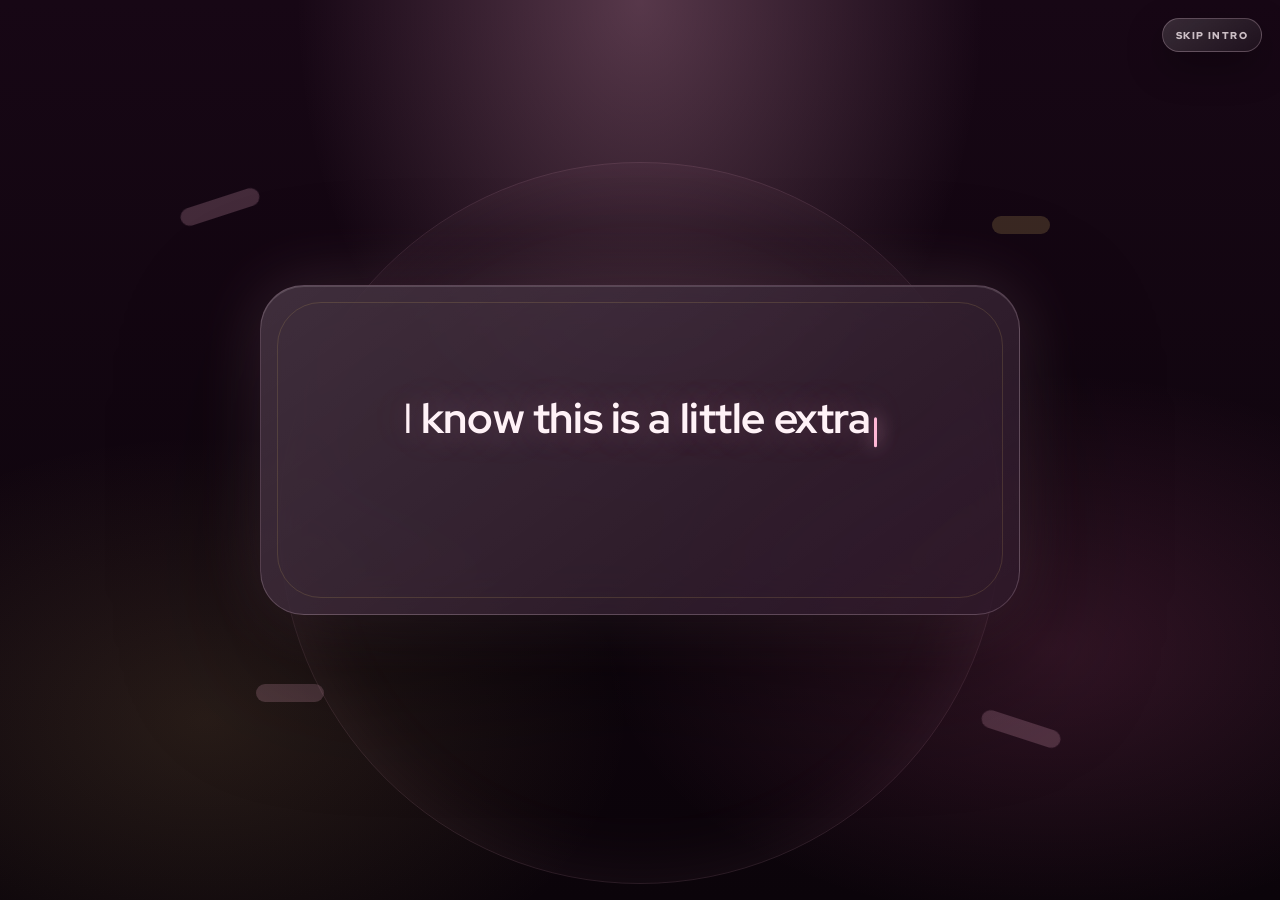
==== index.html @ 98336bcd "Initial upload birthday website" ====
<!doctype html>
<html lang="en">
<head>
  <meta charset="utf-8">
  <meta name="viewport" content="width=device-width, initial-scale=1">
  <meta name="theme-color" content="#120812">
  <meta name="description" content="An interactive birthday gift for Cinta.">
  <title>For Cinta - A Little Birthday Surprise</title>
  <link rel="preconnect" href="https://fonts.googleapis.com">
  <link rel="preconnect" href="https://fonts.gstatic.com" crossorigin>
  <link href="https://fonts.googleapis.com/css2?family=Cormorant+Garamond:wght@500;600;700&family=Dancing+Script:wght@600;700&family=Inter:wght@400;500;600;700&display=swap" rel="stylesheet">
  <link rel="stylesheet" href="./styles.css?v=verify-flow-1">
  <link rel="stylesheet" href="./final-overrides.css?v=proposal-v18">
</head>
<body class="is-intro-locked is-passcode-locked">
  <div class="mobile-preload-screen" id="mobilePreloadScreen" aria-live="polite" hidden>
    <div class="mobile-preload-card">
      <span class="mobile-preload-orb" aria-hidden="true"></span>
      <p class="mobile-preload-kicker">mobile setup</p>
      <h1>Loading your little gift...</h1>
      <p class="mobile-preload-copy" id="mobilePreloadText">Preparing assets biar smooth di HP.</p>
      <div class="mobile-preload-bar" aria-hidden="true"><span id="mobilePreloadBar"></span></div>
      <p class="mobile-preload-percent" id="mobilePreloadPercent">0%</p>
    </div>
  </div>
  <div class="grain" aria-hidden="true"></div>
  <canvas id="petalCanvas" class="petal-canvas" aria-hidden="true"></canvas>
  <canvas id="confettiCanvas" class="confetti-canvas" aria-hidden="true"></canvas>
  <audio id="birthdayAudio" src="./assets/happy-birthday.mp3" preload="none" loop></audio>
  <audio id="giftAudio" src="./assets/lets-go-birthday-girl.mp3" preload="metadata"></audio>
  <audio id="proposalMomentAudio" preload="none"></audio>

  <section class="intro-gate" id="introGate" role="dialog" aria-modal="true" aria-labelledby="introTitle">
    <button class="intro-skip" id="introSkip" type="button">skip intro</button>
    <div class="intro-gate-bg" aria-hidden="true">
      <span></span><span></span><span></span><span></span>
    </div>
    <div class="intro-sequence-card">
      <h1 id="introTitle" class="sr-only">A tiny note for Cinta</h1>
      <p class="intro-type-line" id="introTypeLine" aria-live="polite"></p>
      <button class="primary-cta intro-continue" id="introContinue" type="button" hidden>continue</button>
    </div>
  </section>

  <section class="passcode-gate" id="passcodeGate" role="dialog" aria-modal="true" aria-labelledby="passcodeTitle">
    <div class="passcode-bg" aria-hidden="true">
      <span></span><span></span><span></span><span></span>
    </div>
    <div class="passcode-card">
      <div class="passcode-kicker">private birthday access</div>
      <h1 id="passcodeTitle">Enter Cinta's secret date.</h1>
      <p>One tiny code before the surprise opens. Take your time, something soft is loading behind this.</p>
      <div class="passcode-display" id="passcodeDisplay" aria-live="polite" aria-label="Passcode input">
        <span></span><span></span><span></span><span></span>
      </div>
      <div class="passcode-pad" aria-label="Number keypad">
        <button type="button" data-pass-digit="1">1</button>
        <button type="button" data-pass-digit="2">2</button>
        <button type="button" data-pass-digit="3">3</button>
        <button type="button" data-pass-digit="4">4</button>
        <button type="button" data-pass-digit="5">5</button>
        <button type="button" data-pass-digit="6">6</button>
        <button type="button" data-pass-digit="7">7</button>
        <button type="button" data-pass-digit="8">8</button>
        <button type="button" data-pass-digit="9">9</button>
        <button type="button" class="passcode-tool" data-pass-action="clear">clear</button>
        <button type="button" data-pass-digit="0">0</button>
        <button type="button" class="passcode-tool" data-pass-action="back">delete</button>
      </div>
      <p class="passcode-status" id="passcodeStatus">hint: birthday date, but tiny.</p>
      <div class="passcode-loader" aria-hidden="true"><span></span></div>
    </div>
  </section>

  <div id="giftGate" class="gift-gate" role="dialog" aria-modal="true" aria-labelledby="gateTitle">
    <div class="gate-ambient" aria-hidden="true">
      <span></span><span></span><span></span><span></span>
    </div>
    <button class="gift-box" id="openGift" type="button" aria-describedby="gateCopy">
      <span class="gift-stage" aria-hidden="true">
        <span class="gift-orbit">
          <span></span><span></span><span></span><span></span>
        </span>
        <img class="gift-asset gift-asset-closed" src="./assets/gift-box-utuh.png" alt="" loading="eager" decoding="async">
        <span class="gift-opened-stack">
          <img class="gift-asset gift-asset-opened" src="./assets/box-opened.png" alt="" loading="lazy" decoding="async">
          <img class="gift-asset gift-asset-lid" src="./assets/tutup-box.png" alt="" loading="lazy" decoding="async">
        </span>
        <span class="head-pop">
          <img data-src="./assets/cinta-gift.gif" alt="" loading="lazy" decoding="async" fetchpriority="low">
          <span class="gift-head-glow"></span>
        </span>
      </span>
    </button>
    <div class="intro-popups" aria-label="Tiny intro notes">
      <button type="button" data-pop="from Reyhan, but she can call him Rey">from Rey</button>
      <button type="button" data-pop="Cinta Ayu Wulandari gets the premium birthday treatment">full name</button>
      <button type="button" data-pop="the first DM still has its own section">first DM</button>
      <button type="button" data-pop="tap around, there are tiny surprises everywhere">explore</button>
    </div>
    <p class="eyebrow">for Cinta · 16 July</p>
    <h1 id="gateTitle">A Little Surprise</h1>
    <p id="gateCopy">Made with love, pink light, and the first random DM I still remember.</p>
    <p class="gate-signature">for Cinta Ayu Wulandari, from Rey</p>
    <button class="bgm-toggle is-on" id="bgmToggle" type="button" aria-pressed="true">
      <span>Backsound</span>
      <strong>On</strong>
      <small>tap to keep it quiet</small>
    </button>
    <button class="primary-cta" id="openGiftText" type="button">Open your gift</button>
  </div>

  <main id="experience" class="experience is-locked">
    <button class="music-toggle" id="musicToggle" type="button" aria-pressed="false">
      <span class="music-bars" aria-hidden="true"><i></i><i></i><i></i></span>
      <span>Play Happy Birthday</span>
    </button>

    <div class="vinyl-player" id="vinylPlayer" aria-label="Interactive vinyl player">
      <div class="vinyl-record" aria-hidden="true">
        <span></span>
      </div>
      <button class="tonearm" id="tonearm" type="button" aria-pressed="false" aria-label="Drag the tonearm to play music">
        <span></span>
      </button>
      <p id="vinylStatus">drag needle to play</p>
      <label class="track-picker" for="trackSelect">
        <span>song</span>
        <select id="trackSelect" aria-label="Choose background song">
          <option value="happy-birthday">Happy Birthday</option>
          <option value="drop-dead">Drop Dead - Olivia Rodrigo</option>
        </select>
      </label>
    </div>

    <section class="section timer-section" id="timer" data-reveal>
      <div class="timer-dream-bg" aria-hidden="true">
        <span class="timer-spotlight"></span>
        <span class="timer-haze timer-haze-left"></span>
        <span class="timer-haze timer-haze-right"></span>
        <span class="timer-floor-glow"></span>
        <span class="timer-orbital-arc"></span>
      </div>
      <div class="timer-particle-field" aria-hidden="true">
        <span class="timer-petal p1"></span>
        <span class="timer-petal p2"></span>
        <span class="timer-petal p3"></span>
        <span class="timer-petal p4"></span>
        <span class="timer-petal p5"></span>
        <span class="timer-heart-dot h1"></span>
        <span class="timer-heart-dot h2"></span>
        <span class="timer-spark s1"></span>
        <span class="timer-spark s2"></span>
        <span class="timer-spark s3"></span>
      </div>
      <div class="section-kicker">since 06 February 2026</div>
      <span class="timer-time-charm" aria-hidden="true">our time</span>
      <h2>How long since the first hello?</h2>
      <p class="section-copy timer-love-copy">
        Since February 6, 2026 - the day you changed everything.
        <span>and every second has been worth it :)</span>
      </p>
      <div class="timer-grid" id="elapsedTimer" aria-live="polite">
        <div class="time-tile"><strong data-unit="days">000</strong><span>days</span></div>
        <div class="time-tile"><strong data-unit="hours">00</strong><span>hours</span></div>
        <div class="time-tile"><strong data-unit="minutes">00</strong><span>minutes</span></div>
        <div class="time-tile"><strong data-unit="seconds">00</strong><span>seconds</span></div>
      </div>
      <a class="timer-scroll-cta" href="#first-dm" aria-label="Scroll to keep exploring">there's more waiting for you</a>
      <div class="timer-heart-orbit" aria-hidden="true"><i></i><i></i><i></i></div>
      <div class="ribbon-note">from a random DM to a favorite thought</div>
    </section>

    <section class="section dm-section" id="first-dm" data-reveal>
      <div class="reference-petal-layer dm-petal-layer" aria-hidden="true">
        <span></span><span></span><span></span><span></span><span></span><span></span>
      </div>
      <div class="phone-shell">
        <div class="phone-top">
          <span class="ig-back" aria-hidden="true">‹</span>
          <img class="avatar-mini" src="./assets/cinta-profile.jpg" alt="Cinta profile">
          <div>
            <strong>cintaawlndr</strong>
            <small>Active now</small>
          </div>
          <span class="status-dot"></span>
          <div class="ig-dm-actions" aria-hidden="true">
            <span></span><span></span><span></span>
          </div>
        </div>
        <div class="ig-progress" aria-hidden="true"><span></span></div>
        <div class="chat-stage chat-thread" id="chatStage">
          <div class="chat-ambient" aria-hidden="true">
            <span></span><span></span><span></span>
          </div>
          <div class="chat-date-stamp">6 February · 8:22 AM</div>
          <div class="typing-row" data-chat-step="0"><small>Cinta is typing</small><span></span><span></span><span></span></div>
          <div class="chat-bubble cinta" data-chat-step="1" data-reaction-label="Cinta's first move">
            <p>hii ini random banget, but you have such a calm n beautiful vibe 😊 makasihh yaa sudah follback</p>
            <div class="bubble-reactions" aria-label="React to Cinta's message">
              <button type="button" data-reaction="♡">♡</button>
              <button type="button" data-reaction="✨">✨</button>
              <button type="button" data-reaction="😳">😳</button>
            </div>
          </div>
          <div class="seen-row" data-chat-step="seen">seen</div>
          <div class="chat-bubble me" data-chat-step="2" data-reaction-label="Rey's reply">
            <p>hahaha, tysm! kinda feel flattered someone said that 😃 glad u like it!</p>
            <img class="bubble-avatar rey-avatar" src="./assets/rey-profile.jpg" alt="Rey profile">
            <div class="bubble-reactions" aria-label="React to Rey's reply">
              <button type="button" data-reaction="💗">💗</button>
              <button type="button" data-reaction="🌷">🌷</button>
              <button type="button" data-reaction="🫶">🫶</button>
            </div>
          </div>
        </div>
        <div class="chat-actions" aria-label="Interactive chat reactions">
          <button class="dm-replay-button" id="replayChat" type="button" data-chat-spark="replaying the first DM">Replay simulation</button>
          <button type="button" data-chat-spark="saved this DM forever">save DM</button>
          <button type="button" data-chat-spark="Rey is still flattered">make Rey blush</button>
          <button type="button" data-chat-spark="tiny pink hearts sent">send hearts</button>
        </div>
      </div>
      <div class="section-text">
        <div class="section-kicker">the beginning</div>
        <h2>The cutest plot twist started in DMs.</h2>
        <p class="section-copy">No couple photos yet, no big dramatic meeting yet. Just a soft first message that somehow became the start of this whole little universe.</p>
      </div>
    </section>

    <nav class="floating-feature-menu" id="feature-menu" aria-label="Feature shortcut menu">
      <button class="feature-menu-toggle" id="featureMenuToggle" type="button" aria-expanded="false" aria-controls="featureMenuPanel">
        <span class="feature-menu-toggle-icon" aria-hidden="true">&#10022;</span>
        <strong>Menu</strong>
      </button>
      <div class="feature-menu-panel" id="featureMenuPanel">
        <a href="#name-reveal" data-feature-link><span class="feature-icon" aria-hidden="true"><svg viewBox="0 0 24 24" fill="none" stroke="currentColor" stroke-width="1.7" stroke-linecap="round" stroke-linejoin="round"><rect x="3" y="8" width="18" height="4" rx="1"/><path d="M12 8v13"/><path d="M19 12v7a2 2 0 0 1-2 2H7a2 2 0 0 1-2-2v-7"/><path d="M7.5 8a2.5 2.5 0 0 1 0-5C9 3 12 5 12 8c0-3 3-5 4.5-5a2.5 2.5 0 0 1 0 5"/></svg></span><strong>Birthday Glow</strong></a>
        <a href="#lanyard" data-feature-link><span class="feature-icon" aria-hidden="true"><svg viewBox="0 0 24 24" fill="none" stroke="currentColor" stroke-width="1.7" stroke-linecap="round" stroke-linejoin="round"><rect x="3" y="5" width="18" height="15" rx="2"/><path d="M9 2v3"/><circle cx="9" cy="11" r="2"/><path d="M14 10h4M14 13h4M7 16.5h10"/></svg></span><strong>3D Lanyard</strong></a>
        <a href="#celebrate" data-feature-link><span class="feature-icon" aria-hidden="true"><svg viewBox="0 0 24 24" fill="none" stroke="currentColor" stroke-width="1.7" stroke-linecap="round" stroke-linejoin="round"><path d="M19 14c1.49-1.46 3-3.21 3-5.5A5.5 5.5 0 0 0 16.5 3c-1.76 0-3 .5-4.5 2-1.5-1.5-2.74-2-4.5-2A5.5 5.5 0 0 0 2 8.5c0 2.3 1.5 4.05 3 5.5l7 7Z"/></svg></span><strong>Little Reasons</strong></a>
        <a href="#wishes" data-feature-link><span class="feature-icon" aria-hidden="true"><svg viewBox="0 0 24 24" fill="none" stroke="currentColor" stroke-width="1.7" stroke-linecap="round" stroke-linejoin="round"><path d="M12 2.5 13.9 9 20 11l-6.1 2L12 19.5 10.1 13 4 11l6.1-2Z"/><path d="M19 4v3M20.5 5.5h-3"/></svg></span><strong>Glass Wishes</strong></a>
        <a href="#mood-jar" data-feature-link><span class="feature-icon" aria-hidden="true"><svg viewBox="0 0 24 24" fill="none" stroke="currentColor" stroke-width="1.7" stroke-linecap="round" stroke-linejoin="round"><path d="M7 3h10"/><path d="M8 3v2.2a3 3 0 0 1-.7 1.9L6.4 8.2A4 4 0 0 0 5.5 11v6.5A3.5 3.5 0 0 0 9 21h6a3.5 3.5 0 0 0 3.5-3.5V11a4 4 0 0 0-.9-2.8l-.9-1.1a3 3 0 0 1-.7-1.9V3"/><path d="M12 12.5c1.2-1.4 3-.2 1.7 1.2L12 15.5l-1.7-1.8c-1.3-1.4.5-2.6 1.7-1.2Z"/></svg></span><strong>Mood Jar</strong></a>
        <a href="#bloom" data-feature-link><span class="feature-icon" aria-hidden="true"><svg viewBox="0 0 24 24" fill="none" stroke="currentColor" stroke-width="1.7" stroke-linecap="round" stroke-linejoin="round"><circle cx="12" cy="9" r="2.2"/><path d="M12 11.2c1.8 1.6 1.8 1.6 0 3.3-1.8-1.7-1.8-1.7 0-3.3ZM9.8 9C8 7.4 8 7.4 9.8 5.7c1.7 1.7 1.7 1.7 0 3.3ZM14.2 9c1.8-1.6 1.8-1.6 0-3.3-1.7 1.7-1.7 1.7 0 3.3Z"/><path d="M12 14.5V21"/><path d="M12 18c-1.5-1.5-3.5-1-4 0M12 19.5c1.5-1.2 3.2-.6 3.6.5"/></svg></span><strong>Bloom Rose</strong></a>
        <a href="#gallery" data-feature-link><span class="feature-icon" aria-hidden="true"><svg viewBox="0 0 24 24" fill="none" stroke="currentColor" stroke-width="1.7" stroke-linecap="round" stroke-linejoin="round"><rect x="3" y="3" width="18" height="18" rx="2.4"/><circle cx="8.5" cy="8.5" r="1.6"/><path d="m21 15-4.2-4.2a2 2 0 0 0-2.8 0L4 21"/></svg></span><strong>Photo Garden</strong></a>
        <a href="#bouquet" data-feature-link><span class="feature-icon" aria-hidden="true"><svg viewBox="0 0 24 24" fill="none" stroke="currentColor" stroke-width="1.7" stroke-linecap="round" stroke-linejoin="round"><circle cx="12" cy="5" r="2.3"/><circle cx="7.2" cy="8.2" r="2.3"/><circle cx="16.8" cy="8.2" r="2.3"/><path d="M8 10 12 21M16 10 12 21M12 7.3V21"/><path d="M7 18h10"/></svg></span><strong>Bouquet</strong></a>
        <a href="#pov" data-feature-link><span class="feature-icon" aria-hidden="true"><svg viewBox="0 0 24 24" fill="none" stroke="currentColor" stroke-width="1.7" stroke-linecap="round" stroke-linejoin="round"><path d="M2 12s3.5-7 10-7 10 7 10 7-3.5 7-10 7-10-7-10-7Z"/><path d="M12 14.2c1.3-1.4 2.6-2.3 2.6-3.7A1.6 1.6 0 0 0 12 9.5a1.6 1.6 0 0 0-2.6 1c0 1.4 1.3 2.3 2.6 3.7Z"/></svg></span><strong>Rey's POV</strong></a>
        <a href="#letter" data-feature-link><span class="feature-icon" aria-hidden="true"><svg viewBox="0 0 24 24" fill="none" stroke="currentColor" stroke-width="1.7" stroke-linecap="round" stroke-linejoin="round"><rect x="2" y="4.5" width="20" height="15" rx="2"/><path d="m3 6 7.6 6a2 2 0 0 0 2.8 0L21 6"/></svg></span><strong>Letter</strong></a>
        <a href="#future" data-feature-link><span class="feature-icon" aria-hidden="true"><svg viewBox="0 0 24 24" fill="none" stroke="currentColor" stroke-width="1.7" stroke-linecap="round" stroke-linejoin="round"><path d="M12 3 13.6 8.4 19 10l-5.4 1.6L12 17l-1.6-5.4L5 10l5.4-1.6Z"/><path d="M18.5 14.5 19 16.5 21 17l-2 .5-.5 2-.5-2-2-.5 2-.5Z"/></svg></span><strong>Future Notes</strong></a>
        <a href="#scratch" data-feature-link><span class="feature-icon" aria-hidden="true"><svg viewBox="0 0 24 24" fill="none" stroke="currentColor" stroke-width="1.7" stroke-linecap="round" stroke-linejoin="round"><path d="M2 9.5a2.5 2.5 0 0 1 0 5V17a2 2 0 0 0 2 2h16a2 2 0 0 0 2-2v-2.5a2.5 2.5 0 0 1 0-5V7a2 2 0 0 0-2-2H4a2 2 0 0 0-2 2Z"/><path d="M13 5.5v2M13 11v2M13 16.5v2"/></svg></span><strong>Secret Scratch</strong></a>
        <a href="#fortune" data-feature-link><span class="feature-icon" aria-hidden="true"><svg viewBox="0 0 24 24" fill="none" stroke="currentColor" stroke-width="1.7" stroke-linecap="round" stroke-linejoin="round"><path d="M6 3h12l4 6-10 12L2 9Z"/><path d="M11 3 8 9l4 12 4-12-3-6"/><path d="M2 9h20"/></svg></span><strong>Promise Chest</strong></a>
        <a href="#claw-machine" data-feature-link><span class="feature-icon" aria-hidden="true"><svg viewBox="0 0 24 24" fill="none" stroke="currentColor" stroke-width="1.7" stroke-linecap="round" stroke-linejoin="round"><circle cx="12" cy="5" r="2.4"/><path d="M12 7.4v5.6"/><path d="M21 16.5a2 2 0 0 0-2-2H5a2 2 0 0 0-2 2V19a2 2 0 0 0 2 2h14a2 2 0 0 0 2-2Z"/><path d="M7 14.5v-2M17 14.5v-2"/></svg></span><strong>Claw Machine</strong></a>
        <a href="#candle" data-feature-link><span class="feature-icon" aria-hidden="true"><svg viewBox="0 0 24 24" fill="none" stroke="currentColor" stroke-width="1.7" stroke-linecap="round" stroke-linejoin="round"><path d="M20 21v-7a2 2 0 0 0-2-2H6a2 2 0 0 0-2 2v7"/><path d="M4 16c1.2 0 1.2 1.2 2.4 1.2S7.6 16 8.8 16s1.2 1.2 2.4 1.2S12.4 16 13.6 16s1.2 1.2 2.4 1.2S17.2 16 18.4 16s1.2 1.2 1.6 1.2"/><path d="M2 21h20"/><path d="M8 8v3M12 8v3M16 8v3"/><path d="M8 4.5h.01M12 4.5h.01M16 4.5h.01"/></svg></span><strong>Birthday Cake</strong></a>
        <a href="#certificate" data-feature-link><span class="feature-icon" aria-hidden="true"><svg viewBox="0 0 24 24" fill="none" stroke="currentColor" stroke-width="1.7" stroke-linecap="round" stroke-linejoin="round"><circle cx="12" cy="9" r="5.5"/><path d="M9 13.6 7.5 22l4.5-2.6L16.5 22 15 13.6"/></svg></span><strong>Birthday Pass</strong></a>
        <a href="#dateInvitation" data-feature-link><span class="feature-icon" aria-hidden="true"><svg viewBox="0 0 24 24" fill="none" stroke="currentColor" stroke-width="1.7" stroke-linecap="round" stroke-linejoin="round"><rect x="3" y="4.5" width="18" height="16" rx="2.2"/><path d="M3 9h18M8 2.5v3M16 2.5v3"/><path d="M12 18c1.4-1.3 2.7-2.1 2.7-3.5A1.7 1.7 0 0 0 12 13a1.7 1.7 0 0 0-2.7 1.5c0 1.4 1.3 2.2 2.7 3.5Z"/></svg></span><strong>Date Invite</strong></a>
        <a href="#girlfriendProposal" data-feature-link><span class="feature-icon" aria-hidden="true"><svg viewBox="0 0 24 24" fill="none" stroke="currentColor" stroke-width="1.7" stroke-linecap="round" stroke-linejoin="round"><circle cx="12" cy="14.5" r="5"/><path d="m8.5 9.7 1.8-3.2h3.4l1.8 3.2"/><path d="M12 6.5 10.3 4.5h3.4Z"/></svg></span><strong>Girlfriend?</strong></a>
        <a href="#finale" data-feature-link><span class="feature-icon" aria-hidden="true"><svg viewBox="0 0 24 24" fill="none" stroke="currentColor" stroke-width="1.7" stroke-linecap="round" stroke-linejoin="round"><path d="M11 3 12.4 7.2 16.5 8.6 12.4 10 11 14.2 9.6 10 5.5 8.6 9.6 7.2Z"/><path d="M17.5 13 18.4 15.6 21 16.5 18.4 17.4 17.5 20 16.6 17.4 14 16.5 16.6 15.6Z"/><path d="M5 14.5 5.6 16.4 7.5 17 5.6 17.6 5 19.5 4.4 17.6 2.5 17 4.4 16.4Z"/></svg></span><strong>Finale</strong></a>
      </div>
    </nav>

    <section class="section hero-section" id="name-reveal" data-reveal>
      <div class="reference-petal-layer birthday-petal-layer" aria-hidden="true">
        <span></span><span></span><span></span><span></span><span></span><span></span>
      </div>
      <div class="birthday-clouds" aria-hidden="true">
        <img class="birthday-cloud-asset" src="./assets/clouds.png" alt="" loading="lazy" decoding="async">
        <span></span><span></span><span></span><span></span>
      </div>
      <div class="hero-badge">birthday girl · 16 July</div>
      <h2 class="birthday-title" id="birthdayTitle">Happy Birthday!</h2>
      <p>for the girl who started with one random DM and somehow became my favorite thought.</p>
      <p class="name-signature">Cinta Ayu Wulandari</p>
      <div class="flip-line" aria-live="polite">
        <span>you feel like</span>
        <strong id="flipWord">soft</strong>
      </div>
      <div class="hero-ornaments" aria-hidden="true">
        <i></i><i></i><i></i>
      </div>
      <div class="hero-light-ribbons" aria-hidden="true">
        <span></span><span></span><span></span>
      </div>
      <div class="cute-stickers luxe-stickers" aria-hidden="true">
        <span class="sticker sparkle"><svg viewBox="0 0 24 24" fill="none" stroke="currentColor" stroke-width="1.7" stroke-linecap="round" stroke-linejoin="round"><path d="M12 2.5 13.9 9 20 11l-6.1 2L12 19.5 10.1 13 4 11l6.1-2Z"/></svg></span>
        <span class="sticker bow"><svg viewBox="0 0 24 24" fill="none" stroke="currentColor" stroke-width="1.7" stroke-linecap="round" stroke-linejoin="round"><path d="M12 12c-2.1-2.6-7.2-3.4-7.2.2S9.9 14.6 12 12Zm0 0c2.1-2.6 7.2-3.4 7.2.2S14.1 14.6 12 12Z"/><circle cx="12" cy="12" r="1.5"/><path d="M11 13.3 8.4 18.4M13 13.3 15.6 18.4"/></svg></span>
        <span class="sticker heart"><svg viewBox="0 0 24 24" fill="none" stroke="currentColor" stroke-width="1.7" stroke-linecap="round" stroke-linejoin="round"><path d="M12 20s-7-4.6-9-9A4.5 4.5 0 0 1 12 7a4.5 4.5 0 0 1 9 4c-2 4.4-9 9-9 9Z"/></svg></span>
        <span class="sticker letter"><svg viewBox="0 0 24 24" fill="none" stroke="currentColor" stroke-width="1.7" stroke-linecap="round" stroke-linejoin="round"><rect x="3" y="5.5" width="18" height="13" rx="2"/><path d="m4 7 6.8 5.4a2 2 0 0 0 2.4 0L20 7"/></svg></span>
        <span class="sticker star"><svg viewBox="0 0 24 24" fill="none" stroke="currentColor" stroke-width="1.7" stroke-linecap="round" stroke-linejoin="round"><path d="M12 3 14.2 8.6 20.3 9.1 15.7 13.1 17.1 19 12 15.8 6.9 19 8.3 13.1 3.7 9.1 9.8 8.6Z"/></svg></span>
        <span class="sticker gift-mini"><svg viewBox="0 0 24 24" fill="none" stroke="currentColor" stroke-width="1.7" stroke-linecap="round" stroke-linejoin="round"><rect x="4" y="9" width="16" height="11" rx="1.5"/><path d="M4 13h16M12 9v11"/><path d="M12 9c-1-2.6-5.2-3-5.2-.3C6.8 9 9.5 9 12 9Zm0 0c1-2.6 5.2-3 5.2-.3C17.2 9 14.5 9 12 9Z"/></svg></span>
      </div>
    </section>

    <section class="section lanyard-section" id="lanyard" data-reveal>
      <div class="section-text">
        <div class="section-kicker">interactive pass</div>
        <h2>A tiny birthday lanyard for Cinta.</h2>
        <p class="section-copy">Drag or tilt the card. Later, this placeholder can become one of Cinta's favorite photos.</p>
      </div>
      <div class="lanyard-stage">
        <div class="lanyard-card" id="lanyardCard" tabindex="0" role="button" aria-label="Interactive birthday lanyard card">
          <div class="lanyard-string" id="lanyardString" aria-hidden="true">
            <span></span>
          </div>
          <div class="card-layer layer-3" aria-hidden="true"></div>
          <div class="card-layer layer-2" aria-hidden="true"></div>
          <div class="card-layer layer-1" aria-hidden="true"></div>
          <div class="card-face card-front">
            <div class="lanyard-hole"></div>
            <div class="photo-placeholder large lanyard-photo-frame">
              <img class="lanyard-photo" src="./assets/cinta-lanyard.jpg" alt="Foto Cinta">
              <span class="lanyard-photo-shine" aria-hidden="true"></span>
            </div>
            <h3>Cinta</h3>
            <p>birthday pass</p>
          </div>
          <div class="card-face card-back">
            <h3>valid forever</h3>
            <p>for smiles, soft talks, and every little future memory.</p>
            <span class="wax">♡</span>
          </div>
        </div>
      </div>
    </section>

    <section class="section celebrate-section" id="celebrate" data-reveal>
      <div class="section-kicker">what I celebrate about you</div>
      <h2>Little reasons, big feelings.</h2>
      <div class="expandable-grid" id="celebrateCards">
        <article class="reason-card is-active">
          <button type="button"><span>01</span>Your calm vibe</button>
          <p>The first thing she noticed, and honestly, the thing that made the first message feel warm instead of random.</p>
        </article>
        <article class="reason-card">
          <button type="button"><span>02</span>Your first move</button>
          <p>That brave little DM deserves a whole section because it started all of this.</p>
        </article>
        <article class="reason-card">
          <button type="button"><span>03</span>Your softness</button>
          <p>The kind of softness that makes ordinary chats feel like tiny safe places.</p>
        </article>
        <article class="reason-card">
          <button type="button"><span>04</span>Simply you</button>
          <p>No over-explaining needed. Some people become special quietly, then all at once.</p>
        </article>
      </div>
    </section>

    <section class="section wish-section" id="wishes" data-reveal>
      <div class="section-heading-row">
        <div>
          <div class="section-kicker">liquid glass wishes</div>
          <h2>Tiny notes Cinta can open.</h2>
        </div>
        <p>Tap each glass capsule. The words flip softly, like little hidden birthday notes.</p>
      </div>
      <div class="wish-grid" id="wishGrid">
        <button class="wish-capsule" type="button" data-front="a soft day" data-back="I hope your birthday feels gentle, pretty, and full of tiny reasons to smile.">
          <span class="wish-glass" aria-hidden="true"><i></i><i></i><i></i></span>
          <span class="wish-face" data-wish-face>a soft day</span>
          <span class="wish-orbit" aria-hidden="true"></span>
        </button>
        <button class="wish-capsule" type="button" data-front="brave heart" data-back="Thank you for making the first move. That little courage became my favorite beginning.">
          <span class="wish-glass" aria-hidden="true"><i></i><i></i><i></i></span>
          <span class="wish-face" data-wish-face>brave heart</span>
          <span class="wish-orbit" aria-hidden="true"></span>
        </button>
        <button class="wish-capsule" type="button" data-front="pretty future" data-back="One day these placeholders will turn into real memories, real photos, and real stories.">
          <span class="wish-glass" aria-hidden="true"><i></i><i></i><i></i></span>
          <span class="wish-face" data-wish-face>pretty future</span>
          <span class="wish-orbit" aria-hidden="true"></span>
        </button>
        <button class="wish-capsule" type="button" data-front="always Cinta" data-back="Today is about you: your softness, your vibe, your existence, and everything that makes you you.">
          <span class="wish-glass" aria-hidden="true"><i></i><i></i><i></i></span>
          <span class="wish-face" data-wish-face>always Cinta</span>
          <span class="wish-orbit" aria-hidden="true"></span>
        </button>
      </div>
    </section>

    <section class="section mood-jar-section" id="mood-jar" data-reveal>
      <div class="section-heading-row">
        <div>
          <div class="section-kicker">mood jar</div>
          <h2>Ambil satu note kecil dari Rey.</h2>
        </div>
        <p>Tap toplesnya buat dapet compliment, joke, promise, atau reminder random. Kertasnya keluar satu-satu, kayak mood booster mini.</p>
      </div>
      <div class="mood-jar-stage">
        <button class="mood-jar-button" id="moodJar" type="button" aria-controls="moodNoteCard" aria-label="Ambil random note dari Mood Jar">
          <span class="jar-shadow" aria-hidden="true"></span>
          <span class="jar-pedestal" aria-hidden="true"></span>
          <span class="jar-glass-back" aria-hidden="true"></span>
          <span class="jar-note-stack" aria-hidden="true">
            <i></i><i></i><i></i><i></i><i></i>
          </span>
          <span class="jar-lid" aria-hidden="true"></span>
          <span class="jar-neck" aria-hidden="true"></span>
          <span class="jar-liquid" aria-hidden="true"></span>
          <span class="jar-glass" aria-hidden="true"></span>
          <span class="jar-bow" aria-hidden="true"></span>
          <span class="jar-label" aria-hidden="true"><strong>mood.exe</strong><small>pull a note</small></span>
          <span class="jar-heart h1" aria-hidden="true">♡</span>
          <span class="jar-heart h2" aria-hidden="true">✦</span>
          <span class="jar-heart h3" aria-hidden="true">♡</span>
          <span class="jar-paper paper-a" aria-hidden="true"></span>
          <span class="jar-paper paper-b" aria-hidden="true"></span>
          <span class="jar-paper paper-c" aria-hidden="true"></span>
          <span class="jar-paper paper-d" aria-hidden="true"></span>
          <span class="jar-note-out" aria-hidden="true"></span>
          <span class="jar-spark-ring" aria-hidden="true"></span>
          <span class="jar-tap-hint">tap: tarik note baru</span>
        </button>
        <div class="mood-note-panel">
          <div class="mood-note-card" id="moodNoteCard" aria-live="polite">
            <span class="mood-note-type" id="moodNoteType">sealed note</span>
            <p id="moodNoteText">Toplesnya masih penuh. Tap jar-nya, nanti satu note kecil keluar buat Cinta.</p>
          </div>
          <div class="mood-note-meta" aria-live="polite">
            <span id="moodPullCount">0 notes pulled</span>
            <span id="moodNoteMood">waiting for a tiny mood</span>
          </div>
          <button class="ghost-cta mood-again" id="moodJarAgain" type="button">Ambil note lain</button>
        </div>
      </div>
    </section>

    <section class="section bloom-section" id="bloom" data-reveal>
      <div class="section-heading-row">
        <div>
          <div class="section-kicker">tap-to-bloom rose</div>
          <h2>Mawar kecil yang mekar pelan-pelan.</h2>
        </div>
        <p>Scroll atau tap area ini. Setiap gerakan bikin kelopak mawarnya kebuka sedikit lagi.</p>
      </div>
      <div class="rose-lab" id="roseLab" aria-live="polite">
        <div class="glass-dome" aria-hidden="true">
          <span class="glass-shine"></span>
        </div>
        <div class="rose-plant" id="rosePlant" style="--bloom: 0">
          <span class="rose-sparkle s1"></span>
          <span class="rose-sparkle s2"></span>
          <span class="rose-sparkle s3"></span>
          <span class="stem"></span>
          <span class="leaf left"></span>
          <span class="leaf right"></span>
          <span class="petal p1"></span>
          <span class="petal p2"></span>
          <span class="petal p3"></span>
          <span class="petal p4"></span>
          <span class="petal p5"></span>
          <span class="petal p6"></span>
        </div>
        <div class="rose-base" aria-hidden="true"></div>
        <div class="bloom-progress"><span id="bloomProgress"></span></div>
        <p id="bloomText">0% bloom. Tap or scroll to grow it.</p>
      </div>
    </section>

    <section class="section gallery-section" id="gallery" data-reveal>
      <div class="section-heading-row">
        <div>
          <div class="section-kicker">photo garden</div>
          <h2>Reserved for Cinta's photos.</h2>
        </div>
        <p>These placeholders are designed to look intentional until the final photos are chosen.</p>
      </div>
      <div class="gallery-grid heart-layout" id="galleryGrid">
        <button class="gallery-card heart-1" type="button" data-title="Foto Cinta 01" data-note="A future favorite photo of Cinta goes here.">
          <span class="photo-placeholder"><span>♀</span><strong>Foto Cinta 01</strong></span>
        </button>
        <button class="gallery-card heart-2" type="button" data-title="Foto Cinta 02" data-note="Maybe a soft selfie, maybe a cute candid.">
          <span class="photo-placeholder"><span>♀</span><strong>Foto Cinta 02</strong></span>
        </button>
        <button class="gallery-card heart-3" type="button" data-title="Foto Cinta 03" data-note="This card can become a memory tile later.">
          <span class="photo-placeholder"><span>♀</span><strong>Foto Cinta 03</strong></span>
        </button>
        <button class="gallery-card heart-center" type="button" data-title="Foto Cinta 04" data-note="A wide frame for a favorite screenshot or picture.">
          <span class="photo-placeholder"><span>♀</span><strong>Foto Cinta 04</strong></span>
        </button>
        <button class="gallery-card heart-5" type="button" data-title="Foto Cinta 05" data-note="Another space for her smile, style, or vibe.">
          <span class="photo-placeholder"><span>♀</span><strong>Foto Cinta 05</strong></span>
        </button>
        <button class="gallery-card heart-6" type="button" data-title="Foto Cinta 06" data-note="A tiny heart-shaped slot for another Cinta photo.">
          <span class="photo-placeholder"><span>♀</span><strong>Foto Cinta 06</strong></span>
        </button>
        <button class="gallery-card heart-7" type="button" data-title="Foto Cinta 07" data-note="Another placeholder that keeps the love-shaped garden balanced.">
          <span class="photo-placeholder"><span>♀</span><strong>Foto Cinta 07</strong></span>
        </button>
        <button class="gallery-card heart-8" type="button" data-title="Foto Cinta 08" data-note="The bottom point of the heart, waiting for a final photo.">
          <span class="photo-placeholder"><span>♀</span><strong>Foto Cinta 08</strong></span>
        </button>
      </div>
    </section>

    <section class="section bouquet-section" id="bouquet" data-reveal>
      <div class="section-heading-row">
        <div>
          <div class="section-kicker">bouquet builder</div>
          <h2>Rangkai buket virtual buat Cinta.</h2>
        </div>
        <p>Pilih sampai 6 bunga favorit, lalu ikat buketnya jadi hadiah kecil yang manis.</p>
      </div>
      <div class="bouquet-workbench">
        <div class="bouquet-wrap" id="bouquetWrap">
          <div class="bouquet-canvas" id="bouquetCanvas" aria-live="polite">
            <span class="bouquet-glow" aria-hidden="true"></span>
            <img class="bouquet-layer bouquet-back" src="./bouquet/bouquet-back.png" alt="" aria-hidden="true" loading="lazy" decoding="async">
            <div class="selected-flower-layer" id="bouquetSlot"></div>
            <img class="bouquet-layer bouquet-front" src="./bouquet/bouquet-front.png" alt="" aria-hidden="true" loading="lazy" decoding="async">
            <img class="bouquet-layer bouquet-ribbon" src="./bouquet/bouquet-ribbon.png" alt="" aria-hidden="true" loading="lazy" decoding="async">
          </div>
          <div class="bouquet-status">
            <p class="bouquet-note" id="bouquetNote">0/6 bunga dipilih.</p>
            <p class="bouquet-warning" id="bouquetWarning" aria-live="polite"></p>
          </div>
        </div>
        <aside class="flower-picker" aria-label="Flower picker">
          <div class="flower-picker-head">
            <span>flower picker</span>
            <p>Pilih bunga yang mau masuk ke buket. Duplicate boleh, maksimal 6.</p>
          </div>
          <div class="flower-picker-grid" id="flowerPicker"></div>
          <div class="bouquet-actions">
            <button class="primary-cta" id="tieBouquet" type="button" disabled>Ikat Buket Bunga</button>
            <button class="ghost-cta download-bouquet" id="downloadBouquet" type="button" hidden>Download Buket PNG</button>
            <button class="ghost-cta reset-bouquet" id="resetBouquet" type="button" hidden>Buat Ulang Bouquet</button>
          </div>
        </aside>
      </div>
      <div class="bouquet-card" id="bouquetCard" aria-hidden="true">
        <strong>Buket virtual Cinta sudah jadi.</strong>
        <span>Dibuat khusus dari pilihan bunga favoritmu.</span>
      </div>
    </section>

    <section class="section pov-section" id="pov" data-reveal>
      <div class="polaroid-stack" aria-hidden="true">
        <div class="mini-polaroid">
          <span class="photo-window"></span>
          <span class="polaroid-caption">Foto Cinta</span>
        </div>
        <div class="mini-polaroid me">
          <span class="photo-window"></span>
          <span class="polaroid-caption">POV aku</span>
        </div>
      </div>
      <div class="section-text">
        <div class="section-kicker">pov from me</div>
        <h2>When the random DM stopped feeling random.</h2>
        <div class="pov-bubbles">
          <p>POV: aku cuma jawab santai...</p>
          <p>terus lama-lama sadar, oh, this person feels different.</p>
          <p>and now I am building a whole birthday universe for her.</p>
        </div>
      </div>
    </section>

    <section class="section letter-section" id="letter" data-reveal>
      <div class="section-kicker">open when ready</div>
      <h2>A little letter for Cinta.</h2>
      <div class="envelope-wrap">
        <span class="letter-arrow" aria-hidden="true">tap here</span>
        <button class="envelope" id="envelope" type="button" aria-expanded="false">
          <span class="env-back"></span>
          <span class="env-letter">
            <strong>Dear Cinta,</strong>
        <em id="letterFullText">
          happy birthday. I hope this little website feels like a soft place made just for you.
          We may not have our together photos yet, but I still wanted to make something that says:
          your presence matters, your first hello mattered, and you are worth celebrating properly.
          From Reyhan, the person who still thinks that first DM was ridiculously cute.
        </em>
      </span>
          <span class="env-front"></span>
          <span class="env-flap"></span>
          <span class="env-seal">♡</span>
        </button>
        <button class="ghost-cta read-letter-cta" id="readLetter" type="button">Baca selengkapnya</button>
        <p class="tap-hint">tap the envelope</p>
      </div>
    </section>

    <section class="section future-section patch-notes-section" id="future" data-reveal>
      <div class="section-heading-row">
        <div>
          <div class="section-kicker">CINTA PATCH NOTES</div>
          <h2>v19.07 birthday update</h2>
          <p class="section-copy patch-subtitle">small updates, same pretty girl.</p>
        </div>
        <div class="carousel-controls">
          <button type="button" id="prevPlan" aria-label="Previous future plan">‹</button>
          <button type="button" id="nextPlan" aria-label="Next future plan">›</button>
        </div>
      </div>
      <div class="carousel" id="futureCarousel" aria-live="polite">
        <article class="plan-card is-current">
          <span>v01</span>
          <h3>Name update</h3>
          <p>Cinta still has the prettiest name. no debate.</p>
        </article>
        <article class="plan-card">
          <span>v02</span>
          <h3>Flower preference</h3>
          <p>Dahlia, Peony, and Rose are officially her flower lore.</p>
        </article>
        <article class="plan-card">
          <span>v03</span>
          <h3>Jealousyy mode</h3>
          <p>still active. kinda cute. handle properly.</p>
        </article>
        <article class="plan-card">
          <span>v04</span>
          <h3>Soft side</h3>
          <p>quietly warm. not loud, but it stays.</p>
        </article>
        <article class="plan-card">
          <span>v05</span>
          <h3>Reyhan bug report</h3>
          <p>randomly missing her for no reason. still unresolved.</p>
        </article>
        <article class="plan-card">
          <span>v06</span>
          <h3>Birthday girl boost</h3>
          <p>+100 pretty, +100 cute, +100 harus dimanja today.</p>
        </article>
      </div>
      <div class="carousel-dots" id="carouselDots" aria-label="Carousel position"></div>
    </section>

    <section class="section scratch-section" id="scratch" data-reveal>
      <div class="section-heading-row">
        <div>
          <div class="section-kicker">scratch surprise</div>
          <h2>Kartu gosok rahasia.</h2>
        </div>
        <p>Gosok lotre ini sayang, something's waiting 👀!</p>
      </div>
      <div class="scratch-card" id="scratchCard">
        <div class="scratch-secret">
          <span class="secret-badge">hidden lottery</span>
          <h3>You found Rey's tiny note.</h3>
          <p>Kalau ini kebuka, berarti kamu beneran explore webnya. Claim hadiah kecil: satu alasan lagi buat senyum hari ini.</p>
          <div class="secret-photo"><span>Foto rahasia Cinta nanti</span></div>
          <div class="secret-mini-note">bonus claim: one soft smile from Rey</div>
        </div>
        <canvas id="scratchCanvas" aria-label="Scratch layer"></canvas>
        <div class="scratch-foil-burst" aria-hidden="true"><i></i><i></i><i></i><i></i><i></i><i></i></div>
        <div class="scratch-progress" aria-hidden="true"><span id="scratchProgress"></span></div>
        <p class="scratch-hint">Gosok lotre ini sayang, something's waiting</p>
      </div>
    </section>

    <section class="section fortune-section" id="fortune" data-reveal>
      <div class="section-heading-row">
        <div>
          <div class="section-kicker">promise chest</div>
          <h2>Buka peti janji kecil dari Rey.</h2>
        </div>
        <p>Click the treasure chest sayang. There's like few promises yang bisa kamu claim :)</p>
      </div>
      <button class="treasure-chest fortune-cookie" id="fortuneCookie" type="button" aria-expanded="false">
        <span class="treasure-stage" aria-hidden="true">
          <span class="treasure-glow"></span>
          <span class="treasure-shadow"></span>
          <span class="treasure-lid">
            <span class="treasure-lid-face"></span>
            <span class="treasure-lid-trim"></span>
          </span>
          <span class="treasure-box">
            <span class="treasure-panel"></span>
            <span class="treasure-lock"></span>
            <span class="treasure-pearls"><i></i><i></i><i></i></span>
            <span class="treasure-gems"><i></i><i></i><i></i><i></i><i></i></span>
          </span>
          <span class="treasure-rays"><i></i><i></i><i></i><i></i></span>
        </span>
        <span class="fortune-paper" id="fortunePaper">Tap to reveal a promise.</span>
      </button>
      <button class="ghost-cta fortune-reset" id="fortuneReset" type="button">Buka janji lain</button>
    </section>

    <section class="section claw-machine-section" id="claw-machine" data-reveal>
      <div class="section-heading-row">
        <div>
          <div class="section-kicker">virtual love claw</div>
          <h2>Mesin Capit Hadiah</h2>
        </div>
        <p>Geser capitnya, ambil kapsulnya, lalu buka kupon romantisnya.</p>
      </div>

      <div class="claw-game" id="clawGame" data-phase="idle" style="--claw-x: 50%; --capsule-x: 50%;">
        <div class="claw-machine" aria-label="Virtual Love Claw Machine">
          <div class="machine-marquee">
            <span>Love Arcade</span>
            <strong><span class="script-word">Capit</span> <span>Cinta</span></strong>
            <span>Prize Booth</span>
          </div>
          <div class="machine-window">
            <div class="machine-shine" aria-hidden="true"></div>
            <div class="claw-rail" aria-hidden="true"></div>
            <div class="claw-unit" id="clawUnit" aria-hidden="true">
              <span class="claw-cable"></span>
              <span class="claw-head"></span>
              <span class="claw-arm left"></span>
              <span class="claw-arm right"></span>
            </div>
            <div class="plush-display" id="plushDisplay" aria-hidden="true"></div>
            <div class="capsule-pit" id="capsulePit" aria-hidden="true"></div>
            <span class="active-capsule" id="activeCapsule" aria-hidden="true"></span>
            <div class="prize-chute" aria-hidden="true">
              <span></span>
              <strong>PRIZE</strong>
            </div>
          </div>
          <div class="machine-base">
            <span class="coin-slot"></span>
            <span class="machine-bow">♡</span>
            <span class="pearl-row" aria-hidden="true"><i></i><i></i><i></i><i></i></span>
          </div>
        </div>

        <aside class="claw-side">
          <div class="claw-controls" aria-label="Claw machine controls">
            <div>
              <span class="control-kicker">controls</span>
              <p id="clawStatus">Pilih posisi capitnya dulu.</p>
            </div>
            <div class="move-controls">
              <button class="ghost-cta" id="clawLeft" type="button">Kiri</button>
              <button class="ghost-cta" id="clawRight" type="button">Kanan</button>
            </div>
            <button class="claw-main-button" id="clawGrab" type="button">CAPIT!</button>
            <button class="ghost-cta claw-prize-pool-button" id="clawPrizePoolOpen" type="button">Lihat prize pool boneka</button>
          </div>

          <div class="reward-reveal" id="rewardReveal" aria-hidden="true">
            <div class="reward-popup-card" role="dialog" aria-modal="true" aria-labelledby="rewardTitle">
              <button class="modal-close reward-close" id="rewardClose" type="button" aria-label="Tutup hadiah">×</button>
              <div class="reveal-prize-media" id="rewardMedia"></div>
              <span class="tier-badge" id="rewardTier">Sweet</span>
              <h3 id="rewardTitle">Kamu dapat kupon!</h3>
              <p id="rewardSubtitle"></p>
              <p id="rewardDescription"></p>
              <div class="reward-actions">
                <button class="primary-cta" id="saveReward" type="button">Simpan ke Koleksi</button>
                <button class="ghost-cta" id="playClawAgain" type="button">Main Lagi</button>
              </div>
            </div>
          </div>

          <div class="claw-collection">
            <div class="collection-panel">
              <div class="collection-title">
                <span>Koleksi Kupon</span>
                <strong id="couponCount">0/10</strong>
              </div>
              <div class="collection-list" id="couponCollection">
                <p class="empty-collection">Belum ada kupon yang kebuka. Coba capit satu kapsul dulu.</p>
              </div>
            </div>
            <div class="collection-panel">
              <div class="collection-title">
                <span>Koleksi Boneka</span>
                <strong id="plushCount">0/5</strong>
              </div>
              <div class="collection-list plush-list" id="plushCollection">
                <p class="empty-collection">Belum ada boneka yang kebuka. Coba capit satu kapsul dulu.</p>
              </div>
            </div>
          </div>
        </aside>
        <div class="claw-prize-pool-modal" id="clawPrizePoolModal" aria-hidden="true" role="dialog" aria-labelledby="clawPrizePoolTitle">
          <div class="claw-prize-pool-card">
            <button class="modal-close" id="clawPrizePoolClose" type="button" aria-label="Tutup prize pool">×</button>
            <div class="section-kicker">plush prize pool</div>
            <h3 id="clawPrizePoolTitle">Boneka yang bisa kamu dapetin</h3>
            <p>Ini cuma daftar boneka plush-nya. Kupon romantis tetap jadi surprise pas kapsul kebuka.</p>
            <div class="claw-prize-pool-list" id="clawPrizePoolList"></div>
          </div>
        </div>
      </div>
    </section>

    <section class="section candle-section" id="candle" data-reveal>
      <div class="section-kicker">make a wish</div>
      <h2>Tiup lilinnya dulu, honey.</h2>
      <div class="cake-stage" id="cakeStage">
        <div class="candles" aria-label="Blow out three birthday candles">
          <button class="candle" type="button" aria-pressed="false" aria-label="Blow out candle 1" data-candle>
            <span class="flame"></span>
            <span class="wick"></span>
            <span class="smoke smoke-1"></span>
            <span class="smoke smoke-2"></span>
          </button>
          <button class="candle main-candle" type="button" aria-pressed="false" aria-label="Blow out candle 2" data-candle>
            <span class="flame"></span>
            <span class="wick"></span>
            <span class="smoke smoke-1"></span>
            <span class="smoke smoke-2"></span>
          </button>
          <button class="candle" type="button" aria-pressed="false" aria-label="Blow out candle 3" data-candle>
            <span class="flame"></span>
            <span class="wick"></span>
            <span class="smoke smoke-1"></span>
            <span class="smoke smoke-2"></span>
          </button>
        </div>
        <div class="cake" aria-hidden="true">
          <span class="cake-top"></span>
          <span class="cake-cream"></span>
          <span class="cake-base"></span>
          <span class="cake-plate"></span>
        </div>
        <p class="wish-text" id="wishText">click the candle</p>
        <button class="ghost-cta relight-cta" id="relightCandle" type="button">Nyalakan lagi lilinnya</button>
      </div>
    </section>

    <section class="section certificate-section" id="certificate" data-reveal>
      <div class="certificate-card" id="certificateCard">
        <span class="cert-orbit" aria-hidden="true"></span>
        <span class="cert-ribbon-corner left" aria-hidden="true"></span>
        <span class="cert-ribbon-corner right" aria-hidden="true"></span>
        <div class="cert-kicker">Official Birthday Pass</div>
        <h2>Cinta Ayu Wulandari</h2>
        <p class="cert-copy">This pass grants unlimited birthday wishes, soft compliments, future memories, and one very proud sender named Reyhan.</p>
        <div class="cert-details">
          <span>Birthday: 16 July</span>
          <span>Issued by: Rey</span>
          <span>Status: loved more than she knows</span>
        </div>
        <div class="cert-seal">♡</div>
      </div>
      <div class="certificate-actions">
        <button class="primary-cta" id="downloadCertificate" type="button">Download pass</button>
        <button class="ghost-cta" id="shareCertificate" type="button">Share text</button>
      </div>
    </section>

    <section class="section date-invitation-section romance-flow-section" id="dateInvitation" data-reveal data-flow-stage="dateInvite">
      <div class="romance-flow-shell date-flow-shell" id="dateFlowShell">
        <div class="romance-flow-bg date-flow-bg" aria-hidden="true"></div>
        <span class="flow-rose flow-rose-left" aria-hidden="true"></span>
        <span class="flow-rose flow-rose-right" aria-hidden="true"></span>

        <div class="romance-flow-panel date-invite-panel" id="dateInvitePanel" data-flow-panel="dateInvite">
          <div class="section-kicker">one last question</div>
          <h2 class="date-invite-title">Can we go <span class="date-script">on a date?</span></h2>
          <p class="date-invite-copy">Will you, sayang?</p>
          <p class="date-invite-softcopy">ngga usah pura-pura santai, aku emang berharap kamu pilih yes.</p>
          <div class="date-answer-stack">
            <button class="date-yes primary-cta" id="dateYes" type="button">YES! Mau banget &#129402;</button>
            <button class="date-no ghost-cta" id="dateNo" type="button">GAK! PULANG SANAI</button>
          </div>
          <p class="date-attempt-note" id="dateAttemptNote" aria-live="polite">No button masih pede di situ.</p>
        </div>

        <div class="romance-flow-panel date-pass-panel" id="datePassPanel" data-flow-panel="datePass" hidden>
          <div class="date-unlocked">DATE PASS UNLOCKED</div>
          <h2 class="date-pass-title" aria-label="Pilih date kita, sayang♡">Pilih date kita, <span>sayang&#9825;</span></h2>
          <p class="date-pass-subtitle">Setiap pilihan, cerita baru buat kita.</p>

          <div class="date-pass-layout">
            <figure class="date-pass-asset" aria-label="Official Date Pass">
              <img src="./assets/date-flow/Datepass.png" srcset="./assets/date-flow/mobile/Datepass.webp 820w, ./assets/date-flow/Datepass.png 1448w" sizes="(max-width: 760px) 74vw, 520px" alt="Blank official date pass">
              <figcaption>
                <span>OFFICIAL DATE PASS</span>
                <strong>Cinta</strong>
                <small>Redeemable with Reyhan. Valid for one cute date, chosen by Cinta.</small>
              </figcaption>
            </figure>

            <div class="date-pass-side">
              <p class="date-picker-title">Pilih satu date yang paling kamu mau.</p>
              <p class="date-picker-softcopy">pick the vibe, Rey handles the rest.</p>
              <div class="date-type-picker" id="dateTypePicker" aria-label="Pilih tipe date">
                <button class="date-option-card" type="button" data-date-type="Lunch/Dinner Date">
                  <img class="date-option-thumb" src="./assets/date-flow/thumbnails/date-dinner.png" srcset="./assets/date-flow/thumbnails/mobile/date-dinner.webp 560w, ./assets/date-flow/thumbnails/date-dinner.png 1448w" sizes="(max-width: 760px) 42vw, 220px" alt="Lunch or dinner date thumbnail">
                  <span class="date-option-label">Lunch/Dinner Date</span>
                </button>
                <button class="date-option-card" type="button" data-date-type="Photobox Date">
                  <img class="date-option-thumb" src="./assets/date-flow/thumbnails/date-photobox.png" srcset="./assets/date-flow/thumbnails/mobile/date-photobox.webp 560w, ./assets/date-flow/thumbnails/date-photobox.png 1448w" sizes="(max-width: 760px) 42vw, 220px" alt="Photobox date thumbnail">
                  <span class="date-option-label">Photobox Date</span>
                </button>
                <button class="date-option-card" type="button" data-date-type="Mall + Jajan Date">
                  <img class="date-option-thumb" src="./assets/date-flow/thumbnails/date-mall-jajan.png" srcset="./assets/date-flow/thumbnails/mobile/date-mall-jajan.webp 560w, ./assets/date-flow/thumbnails/date-mall-jajan.png 1448w" sizes="(max-width: 760px) 42vw, 220px" alt="Mall and snack date thumbnail">
                  <span class="date-option-label">Mall + Jajan Date</span>
                </button>
                <button class="date-option-card" type="button" data-date-type="Night Walk Date">
                  <img class="date-option-thumb" src="./assets/date-flow/thumbnails/date-night-walk.png" srcset="./assets/date-flow/thumbnails/mobile/date-night-walk.webp 560w, ./assets/date-flow/thumbnails/date-night-walk.png 1448w" sizes="(max-width: 760px) 42vw, 220px" alt="Night walk date thumbnail">
                  <span class="date-option-label">Night Walk Date</span>
                </button>
                <button class="date-option-card" type="button" data-date-type="Movie Date">
                  <img class="date-option-thumb" src="./assets/date-flow/thumbnails/date-movie.png" srcset="./assets/date-flow/thumbnails/mobile/date-movie.webp 560w, ./assets/date-flow/thumbnails/date-movie.png 1448w" sizes="(max-width: 760px) 42vw, 220px" alt="Movie date thumbnail">
                  <span class="date-option-label">Movie Date</span>
                </button>
                <button class="date-option-card" type="button" data-date-type="Request">
                  <img class="date-option-thumb" src="./assets/date-flow/thumbnails/date-request.png" srcset="./assets/date-flow/thumbnails/mobile/date-request.webp 560w, ./assets/date-flow/thumbnails/date-request.png 1448w" sizes="(max-width: 760px) 42vw, 220px" alt="Custom request date thumbnail">
                  <span class="date-option-label">Request</span>
                </button>
              </div>
            </div>
          </div>

          <div class="date-pass-panels">
            <div class="mini-plan-panel date-mini-plan" id="dateMiniPlan" aria-live="polite">
              <span>Mini Plan Unlocked</span>
              <strong id="dateMiniPlanTitle">Pilih date card dulu.</strong>
              <p id="dateMiniPlanText">Nanti Rey siapin mood-nya pelan-pelan.</p>
            </div>
            <div class="mini-plan-panel date-fun-panel" id="dateFunPanel" aria-live="polite">
              <span>Tiny Date Mood</span>
              <strong id="dateMoodText">waiting for Cinta's pick</strong>
              <button class="ghost-cta" id="dateMoodButton" type="button">Roll date mood</button>
            </div>
          </div>
          <div class="date-request-panel" id="dateRequestPanel" hidden>
            <label for="dateRequestInput">custom request date</label>
            <div class="date-request-row">
              <input id="dateRequestInput" type="text" maxlength="80" placeholder="tulis request date kamu di sini">
              <button class="ghost-cta" id="dateRequestButton" type="button">Kirim Date Request</button>
            </div>
          </div>
          <p class="date-final-message" id="dateFinalMessage" aria-live="polite"></p>
          <button class="primary-cta date-next-cta" id="dateNextButton" type="button" hidden>Lanjut</button>
        </div>
      </div>
    </section>

    <section class="section girlfriend-proposal-section romance-flow-section" id="girlfriendProposal" data-reveal hidden data-flow-stage="proposalSong">
      <div class="romance-flow-shell proposal-flow-shell" id="proposalCard">
        <div class="romance-flow-bg proposal-flow-bg" aria-hidden="true"></div>
        <div class="proposal-petal-field reference-petal-layer" aria-hidden="true">
          <span></span><span></span><span></span><span></span>
        </div>

        <div class="romance-flow-panel proposal-song-panel" id="proposalSongPanel" data-flow-panel="proposalSong">
          <div class="section-kicker">Set the mood first</div>
          <h2 class="proposal-song-title">Choose a <span>little vibe</span> first</h2>
          <p class="proposal-song-copy">Pilih satu soundtrack dulu, abis itu baru scene kecil ini jalan.</p>
          <div class="proposal-song-grid" id="proposalSongGrid" aria-label="Choose a song vibe">
            <button class="proposal-song-card" type="button" data-proposal-song="drakor">
              <strong>Drakor Vibes</strong>
              <span>Soft, cinematic, a bit heart-fluttery</span>
            </button>
            <button class="proposal-song-card" type="button" data-proposal-song="soft">
              <strong>Soft Vibes</strong>
              <span>Gentle, warm, and lowkey intimate</span>
            </button>
            <button class="proposal-song-card" type="button" data-proposal-song="cute">
              <strong>Cute Vibes</strong>
              <span>Playful, sweet, and tiny bit giddy</span>
            </button>
          </div>
          <div class="proposal-song-footer">
            <p class="proposal-song-note" id="proposalSongNote">Choose one vibe dulu yaa.</p>
            <button class="primary-cta proposal-song-start" id="proposalSongStart" type="button" disabled>Start this little scene</button>
          </div>
        </div>

        <div class="romance-flow-panel proposal-intro" id="proposalIntro" data-flow-panel="proposalIntro" hidden>
          <div class="section-kicker">One more thing, baby..</div>
          <p class="proposal-line" id="proposalLine" aria-live="polite"></p>
        </div>

        <div class="romance-flow-panel proposal-question" id="proposalQuestion" data-flow-panel="proposalQuestion" hidden>
          <div class="section-kicker">Girlfriend Proposal</div>
          <h2>Can I officially call you my <span class="girlfriend-word">Girlfriend?</span></h2>
          <div class="proposal-answer-row">
            <button class="primary-cta" id="proposalYes" type="button">YESS!! I&#8217;d love to be your GIRLFRIEND &#129402;</button>
            <button class="ghost-cta" id="proposalSoftNo" type="button">GAK!! maksudnya gak mau nolak</button>
          </div>
        </div>

        <div class="romance-flow-panel proposal-confirm" id="proposalConfirm" data-flow-panel="proposalConfirm" hidden>
          <div class="proposal-gif-row proposal-confirm-gifs" aria-hidden="true">
            <img class="proposal-gif proposal-gif-side proposal-gif-left proposal-gif-sappy" src="./assets/proposal/cat-cuddle-right.gif" alt="">
            <img class="proposal-gif proposal-gif-top proposal-gif-center" src="./assets/proposal/wow-excited.gif" alt="">
            <img class="proposal-gif proposal-gif-side proposal-gif-right proposal-gif-excited" src="./assets/proposal/cat-cheer-left.gif" alt="">
          </div>
          <p class="proposal-confirm-copy">BENERAN YAA?! cause after this, i&#8217;m gonna be annoyingly proud about it 😝</p>
          <button class="primary-cta proposal-confirm-cta" id="proposalConfirmButton" type="button">okaaay, make it official</button>
        </div>

        <div class="romance-flow-panel ring-reveal ring-stage-card" id="ringReveal" data-flow-panel="ringClosed" hidden>
          <p class="ring-instruction">Open the little box</p>
          <h2 class="ring-secret-title">Would u like to open this secret box?</h2>
          <p class="ring-helper" id="ringHelper">tap box-nya pelan dulu. jangan buru-buru, ini bagian dramatisnya.</p>
          <button class="ring-box-button" id="ringBoxButton" type="button" aria-label="Open the little promise ring box">
            <img class="ring-box-img ring-box-closed" src="./assets/proposal/ringbox-close.png" srcset="./assets/proposal/mobile/ringbox-close.webp 720w, ./assets/proposal/ringbox-close.png 1254w" sizes="(max-width: 760px) 68vw, 380px" alt="Closed heart ring box">
          </button>
        </div>

        <div class="romance-flow-panel ring-reveal ring-stage-card" id="ringOpenPanel" data-flow-panel="ringOpen" hidden>
          <p class="ring-instruction">A tiny promise, opened.</p>
          <p class="ring-helper">tap once more buat lihat ring-nya. it’s hiding on purpose.</p>
          <button class="ring-box-button ring-box-open-button" id="ringOpenContinue" type="button" aria-label="Show the promise ring">
            <span class="ring-open-stage-glow" aria-hidden="true"></span>
            <img class="ring-box-img ring-box-open" src="./assets/proposal/ringbox-open.png" srcset="./assets/proposal/mobile/ringbox-open.webp 720w, ./assets/proposal/ringbox-open.png 1254w" sizes="(max-width: 760px) 68vw, 380px" alt="Opened heart ring box">
            <img class="promise-ring-img proposal-ring-float" src="./assets/proposal/ring.png" srcset="./assets/proposal/mobile/ring.webp 720w, ./assets/proposal/ring.png 1254w" sizes="(max-width: 760px) 40vw, 180px" alt="Pink heart promise ring floating above the box">
            <span class="ring-sparkles" aria-hidden="true"><i></i><i></i><i></i></span>
          </button>
        </div>

        <div class="romance-flow-panel ring-closeup-panel ring-stage-card" id="ringCloseupPanel" data-flow-panel="ringCloseup" hidden>
          <div class="section-kicker">Just one more thing...</div>
          <h2 class="ring-closeup-title">Aku ada tiny <span>promise</span> buat kamu.</h2>
          <p class="ring-closeup-copy">not a huge speech. just one soft promise i want to keep choosing.</p>
          <img class="promise-ring-img promise-ring-closeup" src="./assets/proposal/ring.png" srcset="./assets/proposal/mobile/ring.webp 720w, ./assets/proposal/ring.png 1254w" sizes="(max-width: 760px) 58vw, 260px" alt="Pink heart promise ring">
          <button class="primary-cta claim-ring-cta" id="claimRingButton" type="button">Claim the promise ring</button>
        </div>

        <div class="romance-flow-panel final-official-panel" id="finalOfficialPanel" data-flow-panel="finalOfficial" hidden>
          <div class="section-kicker">official</div>
          <div class="proposal-gif-row official-gif-row" aria-hidden="true">
            <img class="proposal-gif official-gif official-gif-left" src="./assets/proposal/wow-excited.gif" alt="">
            <img class="proposal-gif official-gif official-gif-center" src="./assets/proposal/cat-cuddle-right.gif" alt="">
            <img class="proposal-gif official-gif official-gif-right" src="./assets/proposal/cat-cheer-left.gif" alt="">
          </div>
          <p class="proposal-official" id="proposalOfficial">then it&#8217;s official. you&#8217;re my girlfriend now :)</p>
          <button class="ghost-cta replay-proposal-cta" id="replayProposalFlow" type="button">Play this proposal scene again</button>
          <span class="proposal-heart-glow" aria-hidden="true">&#9829;</span>
        </div>
      </div>
    </section>
    <section class="section finale-section" id="finale" data-reveal>
      <div class="final-card">
        <span class="final-photo-bg" aria-hidden="true"></span>
        <div class="final-stickers" aria-hidden="true">
          <span>🎀</span><span>♡</span><span>✦</span>
        </div>
        <div class="section-kicker">final surprise</div>
        <h2>Happy Birthday!</h2>
        <p>You are loved more than you know. From Reyhan, the person who still remembers the first random DM.</p>
        <div class="final-actions">
          <button class="primary-cta" id="celebrateButton" type="button">Celebrate</button>
          <button class="ghost-cta" id="replayGift" type="button">Replay the gift</button>
        </div>
        <button class="reply-cta" id="sendReply" type="button">Kirim Pelukan Balik ke Reyhan ❤️</button>
      </div>
    </section>
  </main>

  <div class="gallery-modal" id="galleryModal" aria-hidden="true" role="dialog" aria-labelledby="modalTitle">
    <div class="modal-card">
      <button class="modal-close" id="modalClose" type="button" aria-label="Close photo detail">×</button>
      <div class="photo-placeholder modal-photo"><span>♀</span><strong id="modalTitle">Foto Cinta</strong></div>
      <p id="modalNote"></p>
    </div>
  </div>

  <div class="letter-modal" id="letterModal" aria-hidden="true" role="dialog" aria-labelledby="letterModalTitle">
    <div class="letter-modal-card">
      <button class="modal-close" id="letterModalClose" type="button" aria-label="Close letter preview">×</button>
      <span class="paper-texture" aria-hidden="true"></span>
      <strong id="letterModalTitle">Dear Cinta,</strong>
      <p>
        happy birthday. I hope this little website feels like a soft place made just for you.
        We may not have our together photos yet, but I still wanted to make something that says:
        your presence matters, your first hello mattered, and you are worth celebrating properly.
        From Reyhan, the person who still thinks that first DM was ridiculously cute.
      </p>
    </div>
  </div>

  <script src="./app.js?v=proposal-v14"></script>
</body>
</html>
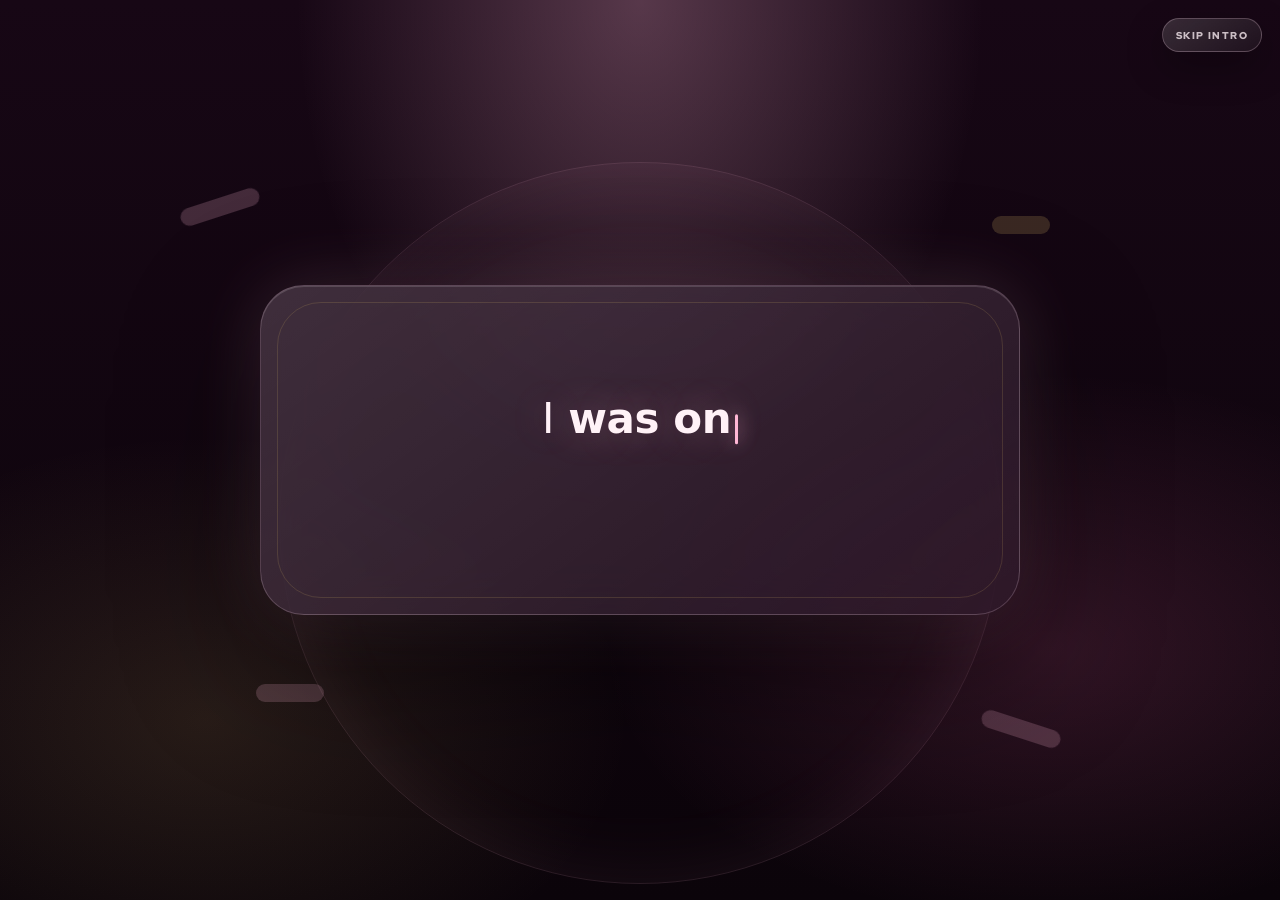
==== commit aef9dc93: "Massive UX updates: Claw Machine, Promise Chest, Final Surprise, and DM Spam Sequence - Redesigned C" ====
--- a/index.html
+++ b/index.html
@@ -213,6 +213,18 @@
               <button type="button" data-reaction="🫶">🫶</button>
             </div>
           </div>
+
+          <!-- Spam sequence container -->
+          <div class="spam-chat-container" id="spamChatContainer" aria-hidden="true"></div>
+
+          <div class="chat-bubble me final-love-msg" id="finalLoveMsg" data-chat-step="final" hidden>
+            <p>i love you.</p>
+            <img class="bubble-avatar rey-avatar" src="./assets/rey-profile.jpg" alt="Rey profile">
+          </div>
+
+          <div class="dramatic-popup-overlay" id="dramaticPopupOverlay" hidden>
+            <div class="dramatic-popup-content">That was how our story started.</div>
+          </div>
         </div>
         <div class="chat-actions" aria-label="Interactive chat reactions">
           <button class="dm-replay-button" id="replayChat" type="button" data-chat-spark="replaying the first DM">Replay simulation</button>
--- a/final-overrides.css
+++ b/final-overrides.css
@@ -4970,8 +4970,29 @@
 
 /* SAME ROOT CAUSE — the promise chest's glow + light rays live outside
    the button box (treasure-chest === fortune-cookie, one element). */
-.treasure-chest {
+.treasure-chest,
+.fortune-section .treasure-chest {
   overflow: visible !important;
+}
+
+@keyframes smootherLidOpen {
+  0% { transform: translate(-50%, -50%) rotateX(0) translateY(0); }
+  52% { transform: translate(-50%, -64%) rotateX(-76deg) translateY(-44px); }
+  100% { transform: translate(-50%, -61%) rotateX(-68deg) translateY(-38px); }
+}
+
+@keyframes smootherPaperRise {
+  0% { opacity: 0; transform: translateX(-50%) translateY(44px) scale(.72) rotate(2deg); }
+  58% { opacity: 1; transform: translateX(-50%) translateY(-170px) scale(1.03) rotate(-2deg); }
+  100% { opacity: 1; transform: translateX(-50%) translateY(-156px) scale(1) rotate(-1deg); filter: drop-shadow(0 0 25px rgba(255, 183, 213, 0.4)); }
+}
+
+.treasure-chest.is-open .treasure-lid {
+  animation: smootherLidOpen 0.9s cubic-bezier(0.16, 1.08, 0.28, 1) both !important;
+}
+
+.treasure-chest.is-open .fortune-paper {
+  animation: smootherPaperRise 0.9s cubic-bezier(0.16, 1.08, 0.26, 1) both !important;
 }
 
 /* =====================================================================
@@ -5081,3 +5102,489 @@
     0 0 0 1px rgba(231, 197, 109, .12),
     var(--surface-edge) !important;
 }
+
+/* =====================================================================
+   DATE INVITATION & PROPOSAL UX/UI IMPROVEMENTS
+   Adds cooler, smoother animations and refines UI styling.
+   ===================================================================== */
+
+/* Smoother entry animation with a spring feel */
+@keyframes coolSpringIn {
+  0% { opacity: 0; transform: translateY(40px) scale(0.9); filter: blur(8px); }
+  60% { opacity: 1; transform: translateY(-4px) scale(1.02); filter: blur(0); }
+  80% { transform: translateY(2px) scale(0.99); }
+  100% { opacity: 1; transform: translateY(0) scale(1); }
+}
+
+/* Subtle continuous floating for main cards */
+@keyframes gentleFloatCard {
+  0%, 100% { transform: translateY(0); }
+  50% { transform: translateY(-8px); }
+}
+
+/* Apply new entry animation to romance flow panels */
+.romance-flow-panel.is-entering {
+  animation: coolSpringIn 1.1s cubic-bezier(0.2, 1.2, 0.3, 1) both !important;
+}
+
+/* Add gentle float to the date invite and proposal cards */
+.date-invite-panel,
+.proposal-song-panel,
+.ring-stage-card {
+  animation: gentleFloatCard 6s ease-in-out infinite !important;
+  backdrop-filter: blur(32px) saturate(1.2) !important;
+  border: 1px solid rgba(255, 205, 226, 0.3) !important;
+  box-shadow: 0 40px 100px rgba(0, 0, 0, 0.4), 0 0 50px rgba(255, 117, 179, 0.15), inset 0 1px 0 rgba(255, 255, 255, 0.2) !important;
+}
+
+/* Improve date Yes/No buttons */
+.date-answer-stack .primary-cta {
+  transition: transform 0.4s cubic-bezier(0.2, 1.2, 0.3, 1), box-shadow 0.3s ease, filter 0.3s ease !important;
+}
+
+.date-answer-stack .primary-cta:hover {
+  transform: translateY(-4px) scale(1.06) !important;
+  box-shadow: 0 24px 60px rgba(255, 78, 157, 0.45), 0 0 40px rgba(255, 177, 216, 0.3) !important;
+  filter: brightness(1.1);
+}
+
+.date-answer-stack .ghost-cta {
+  transition: transform 0.3s ease, background 0.3s ease, color 0.3s ease !important;
+}
+
+.date-answer-stack .ghost-cta:hover {
+  background: rgba(255, 255, 255, 0.15) !important;
+  color: #fff !important;
+  transform: translateY(-2px) scale(1.02) !important;
+}
+
+/* Enhance the "No" button dodge animation */
+@keyframes dodgeShake {
+  0%, 100% { transform: translateX(0) scale(var(--no-scale, 1)); }
+  25% { transform: translateX(-12px) rotate(-4deg) scale(var(--no-scale, 1)); }
+  50% { transform: translateX(12px) rotate(4deg) scale(var(--no-scale, 1)); }
+  75% { transform: translateX(-6px) rotate(-2deg) scale(var(--no-scale, 1)); }
+}
+
+.date-no.is-soft-shake {
+  animation: dodgeShake 0.4s cubic-bezier(0.2, 1.2, 0.3, 1) both !important;
+}
+
+/* Proposal question and text enhancements */
+.proposal-question h2 {
+  text-shadow: 0 0 40px rgba(255, 183, 213, 0.4), 0 15px 40px rgba(0, 0, 0, 0.3) !important;
+}
+
+.proposal-line {
+  text-shadow: 0 0 30px rgba(255, 183, 213, 0.3), 0 10px 30px rgba(0, 0, 0, 0.2) !important;
+}
+
+/* Make proposal CTA more inviting */
+.proposal-answer-row .primary-cta,
+.proposal-confirm .primary-cta,
+.claim-ring-cta {
+  transition: transform 0.4s cubic-bezier(0.2, 1.2, 0.3, 1), box-shadow 0.3s ease !important;
+}
+
+.proposal-answer-row .primary-cta:hover,
+.proposal-confirm .primary-cta:hover,
+.claim-ring-cta:hover {
+  transform: translateY(-5px) scale(1.05) !important;
+  box-shadow: 0 25px 65px rgba(255, 79, 157, 0.5), 0 0 45px rgba(255, 138, 197, 0.35) !important;
+}
+
+/* Ring box interactive scaling */
+.ring-box-button {
+  transition: transform 0.5s cubic-bezier(0.2, 1.2, 0.3, 1), filter 0.4s ease !important;
+}
+
+.ring-box-button:hover {
+  transform: scale(1.08) translateY(-8px) !important;
+  filter: drop-shadow(0 40px 80px rgba(0, 0, 0, 0.5)) drop-shadow(0 0 45px rgba(255, 160, 204, 0.4)) !important;
+}
+
+/* Dynamic glow for the ring closeup */
+@keyframes dynamicRingGlow {
+  0%, 100% { filter: drop-shadow(0 0 20px rgba(255, 226, 239, 0.8)) drop-shadow(0 0 40px rgba(239, 196, 95, 0.4)); }
+  50% { filter: drop-shadow(0 0 30px rgba(255, 236, 244, 1)) drop-shadow(0 0 60px rgba(239, 196, 95, 0.6)); }
+}
+
+#ringCloseupPanel .promise-ring-closeup {
+  animation: closeupRingHover 2.5s ease-in-out infinite, dynamicRingGlow 2s ease-in-out infinite, ringScalePulseV11 2s ease-in-out infinite !important;
+}
+
+
+/* =====================================================================
+   GLOBAL BIG UX & ANIMATION IMPROVEMENTS
+   Massive upgrade to overall fluidity, depth, and interactivity.
+   ===================================================================== */
+
+/* 1. Universal Bouncy Reveals */
+[data-reveal] {
+  transition: opacity 1.1s ease, filter 1.1s ease, transform 1.2s cubic-bezier(0.34, 1.56, 0.64, 1) !important;
+}
+
+[data-reveal] > * {
+  transition: opacity 1s ease, transform 1.1s cubic-bezier(0.34, 1.56, 0.64, 1) !important;
+}
+
+/* 2. Elevated Buttons with 3D press and glowing borders */
+.primary-cta, .ghost-cta, .music-toggle, .reply-cta, .feature-menu-toggle {
+  transition: transform 0.4s cubic-bezier(0.34, 1.56, 0.64, 1), box-shadow 0.3s ease, border-color 0.3s ease, filter 0.3s ease !important;
+}
+
+.primary-cta:hover, .reply-cta:hover {
+  transform: translateY(-4px) scale(1.05) !important;
+  box-shadow: 0 25px 65px rgba(255, 79, 157, 0.55), 0 0 35px rgba(255, 138, 197, 0.4), inset 0 2px 0 rgba(255, 255, 255, 0.4) !important;
+  filter: brightness(1.15) !important;
+}
+
+.ghost-cta:hover, .music-toggle:hover, .feature-menu-toggle:hover {
+  transform: translateY(-4px) scale(1.04) !important;
+  background: rgba(255, 183, 213, 0.15) !important;
+  border-color: rgba(255, 183, 213, 0.6) !important;
+  box-shadow: 0 20px 50px rgba(0, 0, 0, 0.4), 0 0 25px rgba(255, 183, 213, 0.25) !important;
+}
+
+/* 3. Deep Glassmorphism & Continuous Float for Cards */
+@keyframes universalFloat {
+  0%, 100% { transform: translateY(0); }
+  50% { transform: translateY(-8px); }
+}
+
+.reason-card, .wish-capsule, .feature-card, .time-tile, .plan-card, .gallery-card, .date-ticket, .mood-note-card {
+  transition: transform 0.5s cubic-bezier(0.34, 1.56, 0.64, 1), box-shadow 0.4s ease, border-color 0.4s ease, filter 0.4s ease !important;
+}
+
+/* Base idle animation for elements that shouldn't conflict with intense interaction transitions */
+.wish-capsule:not(:hover),
+.feature-card:not(:hover),
+.time-tile:not(:hover),
+.plan-card:not(:hover) {
+  animation: universalFloat 6s ease-in-out infinite !important;
+}
+
+/* High-impact hover states for all interactive cards */
+.reason-card:hover, .wish-capsule:hover, .feature-card:hover, .time-tile:hover, .plan-card:hover, .gallery-card:hover {
+  transform: translateY(-10px) scale(1.03) !important;
+  border-color: rgba(255, 183, 213, 0.7) !important;
+  box-shadow: 0 40px 90px rgba(0, 0, 0, 0.5), 0 0 45px rgba(255, 117, 179, 0.3), inset 0 2px 0 rgba(255, 255, 255, 0.25) !important;
+  filter: brightness(1.08) !important;
+}
+
+/* 4. Text & Typography Glows */
+@keyframes finalSurpriseTextGlow {
+  0%, 100% { text-shadow: 0 0 15px rgba(255, 188, 222, 0.4), 0 0 35px rgba(255, 188, 222, 0.2), 0 0 50px rgba(255, 188, 222, 0.1); filter: brightness(1); }
+  50% { text-shadow: 0 0 25px rgba(255, 188, 222, 0.8), 0 0 50px rgba(255, 188, 222, 0.5), 0 0 80px rgba(255, 188, 222, 0.3); filter: brightness(1.15); }
+}
+
+.section h2, .date-invite-title, .proposal-question h2 {
+  transition: text-shadow 0.4s ease !important;
+}
+
+.final-card h2 {
+  animation: finalSurpriseTextGlow 3s ease-in-out infinite !important;
+  color: #ffc4e1 !important; /* Slightly brighter base pink */
+  font-family: var(--script) !important; /* Explicitly enforce cutesy script for finale */
+  font-size: clamp(68px, 12vw, 140px) !important; /* Make it slightly larger */
+}
+
+.section h2:hover, .date-invite-title:hover, .proposal-question h2:hover {
+  text-shadow: 0 0 45px rgba(255, 183, 213, 0.5), 0 15px 45px rgba(0, 0, 0, 0.4) !important;
+}
+
+.final-card {
+  border-radius: 40px !important;
+  border: 2px solid rgba(255, 206, 229, 0.3) !important;
+  background:
+    radial-gradient(circle at 50% 0%, rgba(255,183,213,.25), transparent 50%),
+    linear-gradient(180deg, rgba(255,255,255,.08), rgba(255,255,255,.02)) !important;
+  box-shadow: 0 40px 100px rgba(255, 111, 174, 0.2), inset 0 2px 15px rgba(255, 255, 255, 0.3) !important;
+}
+
+.final-stickers span {
+  animation: stickerLoop 3s ease-in-out infinite !important;
+  filter: drop-shadow(0 5px 10px rgba(255, 111, 174, 0.4)) !important;
+}
+
+.flip-line {
+  transition: box-shadow 0.4s ease, transform 0.4s ease !important;
+}
+
+.flip-line:hover {
+  transform: translateY(-6px) scale(1.02) !important;
+  box-shadow: 0 30px 70px rgba(0, 0, 0, 0.4), 0 0 50px rgba(255, 183, 213, 0.3) !important;
+}
+
+/* 5. Smooth Bubbles & Chat */
+.chat-bubble {
+  transition: transform 0.5s cubic-bezier(0.34, 1.56, 0.64, 1), box-shadow 0.4s ease, filter 0.4s ease !important;
+}
+
+.chat-bubble:hover {
+  transform: scale(1.04) translateY(-3px) !important;
+  box-shadow: 0 25px 60px rgba(0, 0, 0, 0.35), 0 0 30px rgba(255, 117, 179, 0.25) !important;
+}
+
+/* 6. Envelopes and Secrets */
+#envelope {
+  transition: transform 0.5s cubic-bezier(0.34, 1.56, 0.64, 1), filter 0.4s ease !important;
+}
+
+#envelope:hover {
+  transform: translateY(-8px) scale(1.05) !important;
+  filter: drop-shadow(0 30px 60px rgba(0, 0, 0, 0.4)) drop-shadow(0 0 30px rgba(255, 183, 213, 0.3)) !important;
+}
+
+
+/* =====================================================================
+   MASSIVE REDESIGN V3: PREMIUM TYPOGRAPHY, BUTTONS, INTRO & CLAW MACHINE
+   ===================================================================== */
+
+@import url('https://fonts.googleapis.com/css2?family=Outfit:wght@300;500;800&family=Playfair+Display:ital,wght@0,500;0,800;1,500&display=swap');
+
+:root {
+  --sans: "Outfit", system-ui, sans-serif !important;
+  --serif: "Playfair Display", Georgia, serif !important;
+  --display: "Playfair Display", Georgia, serif !important;
+}
+
+body {
+  font-family: var(--sans) !important;
+}
+
+h1, h2, h3, .section-kicker, .hero-badge {
+  font-family: var(--serif) !important;
+  letter-spacing: -0.02em !important;
+}
+
+/* 1. EVERY BUTTON GETS LIQUID GLOW & 3D MAGNETIC HOVER */
+button, .primary-cta, .ghost-cta, .reply-cta {
+  position: relative;
+  overflow: hidden;
+  transition: transform 0.4s cubic-bezier(0.34, 1.56, 0.64, 1), box-shadow 0.4s ease, border-color 0.4s ease, filter 0.4s ease, background 0.4s ease !important;
+  transform-style: preserve-3d;
+}
+
+@keyframes liquidSweep {
+  0% { transform: translateX(-150%) skewX(-25deg); opacity: 0; }
+  50% { opacity: 0.5; }
+  100% { transform: translateX(250%) skewX(-25deg); opacity: 0; }
+}
+
+button::before, .primary-cta::before, .ghost-cta::before {
+  content: "";
+  position: absolute;
+  top: 0; left: -50%; width: 100%; height: 100%;
+  background: linear-gradient(90deg, transparent, rgba(255, 255, 255, 0.6), transparent);
+  transform: skewX(-25deg);
+  opacity: 0;
+  pointer-events: none;
+  z-index: 10;
+}
+
+button:hover::before, .primary-cta:hover::before, .ghost-cta:hover::before {
+  animation: liquidSweep 1.2s cubic-bezier(0.2, 1.2, 0.3, 1) infinite !important;
+}
+
+button:hover, .primary-cta:hover, .ghost-cta:hover {
+  transform: translateY(-5px) scale(1.06) !important;
+  box-shadow: 0 25px 60px rgba(255, 78, 157, 0.5), 0 0 35px rgba(255, 177, 216, 0.4), inset 0 2px 0 rgba(255, 255, 255, 0.4) !important;
+  filter: brightness(1.15) !important;
+}
+
+button:active, .primary-cta:active, .ghost-cta:active {
+  transform: translateY(2px) scale(0.95) !important;
+  transition: transform 0.1s ease !important;
+}
+
+
+/* 2. CLAW MACHINE MASSIVE UPGRADE (CUTSEY AESTHETIC) */
+@keyframes neonArcadePulse {
+  0%, 100% { box-shadow: 0 0 20px rgba(255, 183, 213, 0.4), inset 0 0 15px rgba(255, 183, 213, 0.2); border-color: rgba(255, 183, 213, 0.5); }
+  50% { box-shadow: 0 0 45px rgba(255, 183, 213, 0.8), inset 0 0 25px rgba(255, 183, 213, 0.4); border-color: rgba(255, 183, 213, 0.9); }
+}
+
+.claw-machine {
+  animation: neonArcadePulse 3s ease-in-out infinite !important;
+  backdrop-filter: blur(20px) saturate(1.2) !important;
+  border-radius: 40px !important;
+  background: linear-gradient(160deg, rgba(255, 183, 213, 0.1), rgba(30, 10, 20, 0.8)) !important;
+}
+
+.claw-unit {
+  transition: left 0.8s cubic-bezier(0.34, 1.56, 0.64, 1), transform 0.6s cubic-bezier(0.34, 1.56, 0.64, 1), filter 0.3s ease !important;
+  filter: drop-shadow(0 15px 25px rgba(0, 0, 0, 0.4)) drop-shadow(0 0 15px rgba(255, 183, 213, 0.6)) !important;
+}
+
+.claw-controls button {
+  font-family: var(--sans) !important;
+  font-weight: 700 !important;
+  letter-spacing: 0.05em !important;
+  border-radius: 20px !important;
+}
+
+.claw-main-button {
+  background: linear-gradient(135deg, #ff9cc8, #ff6fae) !important;
+  border: 2px solid rgba(255, 255, 255, 0.6) !important;
+  color: #fff !important;
+  text-shadow: 0 2px 4px rgba(255, 78, 157, 0.4) !important;
+  box-shadow: 0 10px 25px rgba(255, 111, 174, 0.5), inset 0 2px 5px rgba(255, 255, 255, 0.5) !important;
+  animation: none !important;
+  transition: transform 0.3s cubic-bezier(0.34, 1.56, 0.64, 1), box-shadow 0.3s ease, filter 0.3s ease !important;
+}
+
+.claw-main-button:hover {
+  transform: translateY(-4px) scale(1.04) !important;
+  box-shadow: 0 20px 40px rgba(255, 111, 174, 0.6), 0 0 20px rgba(255, 183, 213, 0.5), inset 0 2px 5px rgba(255, 255, 255, 0.6) !important;
+  filter: brightness(1.05) !important;
+}
+
+.claw-main-button:active {
+  transform: translateY(2px) scale(0.96) !important;
+}
+
+.plush-prize-card {
+  transition: transform 0.4s cubic-bezier(0.34, 1.56, 0.64, 1) !important;
+}
+
+.plush-prize-card:hover {
+  transform: translateY(-15px) scale(1.15) rotate(-5deg) !important;
+  z-index: 20 !important;
+  filter: drop-shadow(0 30px 40px rgba(0, 0, 0, 0.5)) !important;
+}
+
+/* 3. INTRO / GIFT BOX REDESIGN */
+@keyframes giftAnticipation {
+  0% { transform: scale(1) rotate(0deg); }
+  25% { transform: scale(0.95) rotate(-3deg); }
+  50% { transform: scale(1.05) rotate(3deg); filter: brightness(1.2); }
+  75% { transform: scale(0.9) rotate(-4deg); }
+  100% { transform: scale(1.1) rotate(0deg); }
+}
+
+@keyframes dramaticFlash {
+  0% { background: transparent; }
+  50% { background: radial-gradient(circle, rgba(255,255,255,0.9) 0%, rgba(255,183,213,0.8) 40%, transparent 80%); }
+  100% { background: transparent; }
+}
+
+@keyframes headExplosivePop {
+  0% { transform: translate(-50%, 46px) scale(0) rotate(-30deg); opacity: 0; }
+  60% { transform: translate(-50%, -150px) scale(1.3) rotate(15deg); opacity: 1; }
+  80% { transform: translate(-50%, -110px) scale(0.9) rotate(-5deg); }
+  100% { transform: translate(-50%, -138px) scale(1.1) rotate(4deg); opacity: 1; filter: drop-shadow(0 40px 60px rgba(255,117,179,0.6)); }
+}
+
+.gift-gate h1 {
+  font-family: var(--serif) !important;
+  text-shadow: 0 0 50px rgba(255, 183, 213, 0.6), 0 20px 60px rgba(0, 0, 0, 0.5) !important;
+}
+
+.gift-box {
+  transition: transform 0.4s ease, filter 0.4s ease !important;
+}
+
+.gift-box:hover {
+  transform: translateY(-15px) scale(1.1) !important;
+  filter: drop-shadow(0 50px 70px rgba(0,0,0,0.6)) drop-shadow(0 0 50px rgba(255,117,179,0.4)) !important;
+}
+
+.gift-box.is-opening {
+  animation: giftAnticipation 0.6s ease-in-out !important;
+}
+
+.gift-box.is-opening::before {
+  content: "";
+  position: fixed;
+  inset: -200%;
+  z-index: -1;
+  animation: dramaticFlash 0.8s ease-out !important;
+  pointer-events: none;
+}
+
+.gift-box.is-opening .head-pop {
+  animation: headExplosivePop 1s cubic-bezier(0.34, 1.56, 0.64, 1) forwards !important;
+}
+
+
+/* =====================================================================
+   DM SPAM SEQUENCE STYLES
+   ===================================================================== */
+.spam-chat-container {
+  display: flex;
+  flex-direction: column;
+  gap: 8px;
+  margin-top: 16px;
+  overflow: hidden;
+  max-height: 0;
+  transition: max-height 0.3s ease;
+}
+
+.spam-chat-container.is-active {
+  max-height: 400px; /* Expand to show some spam */
+}
+
+.spam-chat-container .chat-bubble {
+  animation: spamScrollUp 0.3s linear forwards;
+  opacity: 0;
+  transform: translateY(20px);
+}
+
+@keyframes spamScrollUp {
+  0% { opacity: 0; transform: translateY(20px); }
+  50% { opacity: 1; transform: translateY(0); }
+  100% { opacity: 1; transform: translateY(-5px); } /* Slight upward momentum */
+}
+
+.final-love-msg {
+  font-size: 1.2em !important;
+  font-weight: 700 !important;
+  color: #ff9cc8 !important;
+  background: rgba(30, 10, 20, 0.9) !important;
+  border: 1px solid rgba(255, 117, 179, 0.5) !important;
+  box-shadow: 0 0 30px rgba(255, 117, 179, 0.4), inset 0 0 10px rgba(255, 117, 179, 0.2) !important;
+  transform: scale(1.1) !important;
+  margin-top: 24px !important;
+  animation: loveMsgPop 0.8s cubic-bezier(0.34, 1.56, 0.64, 1) forwards !important;
+  opacity: 0;
+}
+
+@keyframes loveMsgPop {
+  0% { opacity: 0; transform: scale(0.8) translateY(20px); filter: blur(10px); }
+  60% { opacity: 1; transform: scale(1.15) translateY(-5px); filter: blur(0); }
+  100% { opacity: 1; transform: scale(1.1) translateY(0); }
+}
+
+.dramatic-popup-overlay {
+  position: fixed;
+  inset: 0;
+  z-index: 9999;
+  background: rgba(10, 2, 6, 0.95);
+  backdrop-filter: blur(20px);
+  display: flex;
+  align-items: center;
+  justify-content: center;
+  opacity: 0;
+  animation: cinematicFadeIn 1s ease forwards;
+}
+
+.dramatic-popup-content {
+  font-family: var(--serif) !important;
+  font-size: clamp(32px, 6vw, 64px);
+  color: #fff;
+  text-align: center;
+  text-shadow: 0 0 40px rgba(255, 183, 213, 0.6);
+  opacity: 0;
+  transform: scale(0.95);
+  animation: cinematicTextReveal 2s cubic-bezier(0.2, 0.9, 0.3, 1) 0.5s forwards;
+}
+
+@keyframes cinematicFadeIn {
+  to { opacity: 1; }
+}
+
+@keyframes cinematicTextReveal {
+  0% { opacity: 0; transform: scale(0.95) translateY(20px); filter: blur(10px); }
+  100% { opacity: 1; transform: scale(1) translateY(0); filter: blur(0); }
+}
